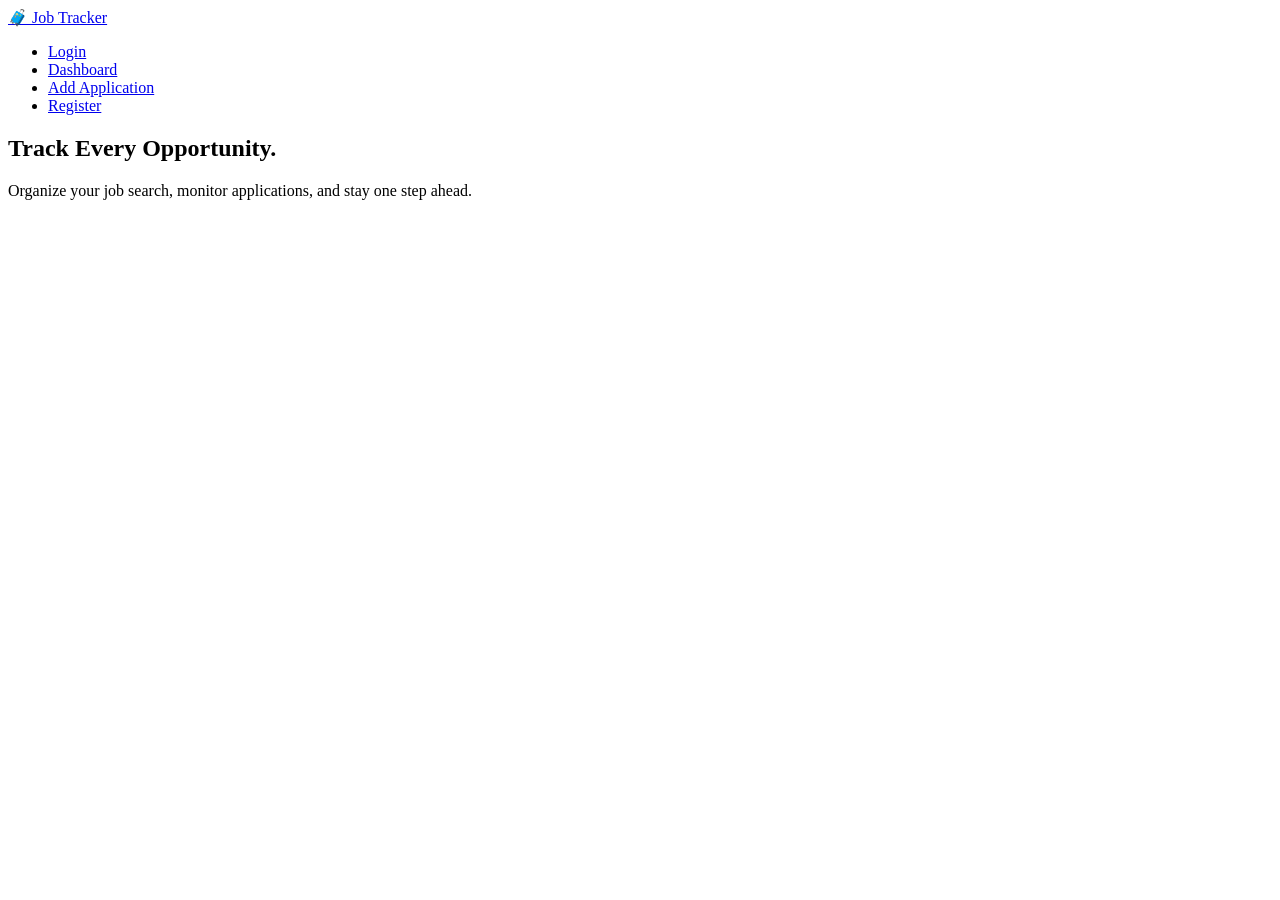
==== app/templates/index.html @ cb1596e9 "Add responsive UI and improve registration validation" ====
<!DOCTYPE html>
<html lang="en">

<head>
    <meta charset="UTF-8">
    <title>Job Tracker</title>

    <link rel="stylesheet" href="/static/css/style.css">
</head>

<body>

   <nav class="navbar">

    <div class="logo">
        <a href="/">🧳 Job Tracker</a>
    </div>

    <ul class="nav-links">
        <li><a href="/login">Login</a></li>
        <li><a href="/dashboard">Dashboard</a></li>
        <li><a href="/add">Add Application</a></li>
         <li><a href="/register">Register</a></li>
    </ul>

  </nav>

    <main>

        <section class="hero">

            <h1>Track Every Opportunity.</h1>

            <p>
                Organize your job search, monitor applications,
                and stay one step ahead.
            </p>

        </section>

    </main>

</body>

</html>
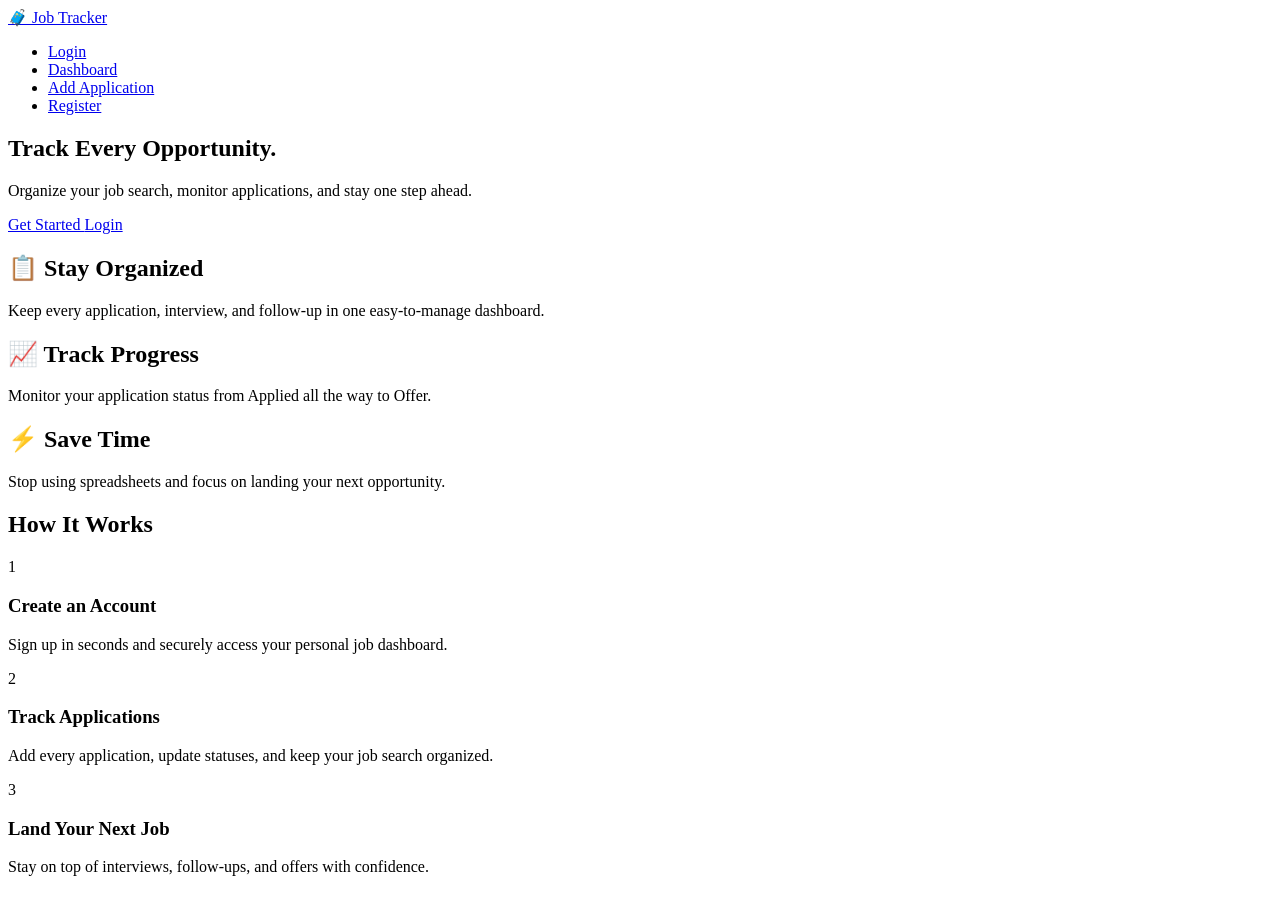
==== commit a9ceeed9: "feat: complete Job Tracker V1 landing page and mobile testing setup" ====
--- a/app/templates/index.html
+++ b/app/templates/index.html
@@ -35,8 +35,100 @@
                 Organize your job search, monitor applications,
                 and stay one step ahead.
             </p>
+            <div class="hero-buttons">
+
+            <a href="/register" class="primary-btn">
+            Get Started
+            </a>
+
+            <a href="/login" class="secondary-btn">
+            Login
+            </a>
+
+</div>
 
         </section>
+        <section class="features">
+
+    <div class="feature-card">
+
+        <h2>📋 Stay Organized</h2>
+
+        <p>
+            Keep every application, interview, and follow-up
+            in one easy-to-manage dashboard.
+        </p>
+
+    </div>
+
+    <div class="feature-card">
+
+        <h2>📈 Track Progress</h2>
+
+        <p>
+            Monitor your application status from Applied
+            all the way to Offer.
+        </p>
+
+    </div>
+
+    <div class="feature-card">
+
+        <h2>⚡ Save Time</h2>
+
+        <p>
+            Stop using spreadsheets and focus on
+            landing your next opportunity.
+        </p>
+
+    </div>
+
+    </section>
+    <section class="how-it-works">
+
+    <h2>How It Works</h2>
+
+    <div class="steps">
+
+    <div class="step-card">
+
+    <div class="step-number">1</div>
+
+    <h3>Create an Account</h3>
+
+    <p>
+        Sign up in seconds and securely access your personal job dashboard.
+    </p>
+
+    </div>
+
+    <div class="step-card">
+
+    <div class="step-number">2</div>
+
+    <h3>Track Applications</h3>
+
+    <p>
+        Add every application, update statuses, and keep your job search organized.
+    </p>
+
+    </div>
+
+    <div class="step-card">
+
+    <div class="step-number">3</div>
+
+    <h3>Land Your Next Job</h3>
+
+    <p>
+        Stay on top of interviews, follow-ups, and offers with confidence.
+    </p>
+
+    </div>
+
+    </div>
+
+    </section>
 
     </main>
 
